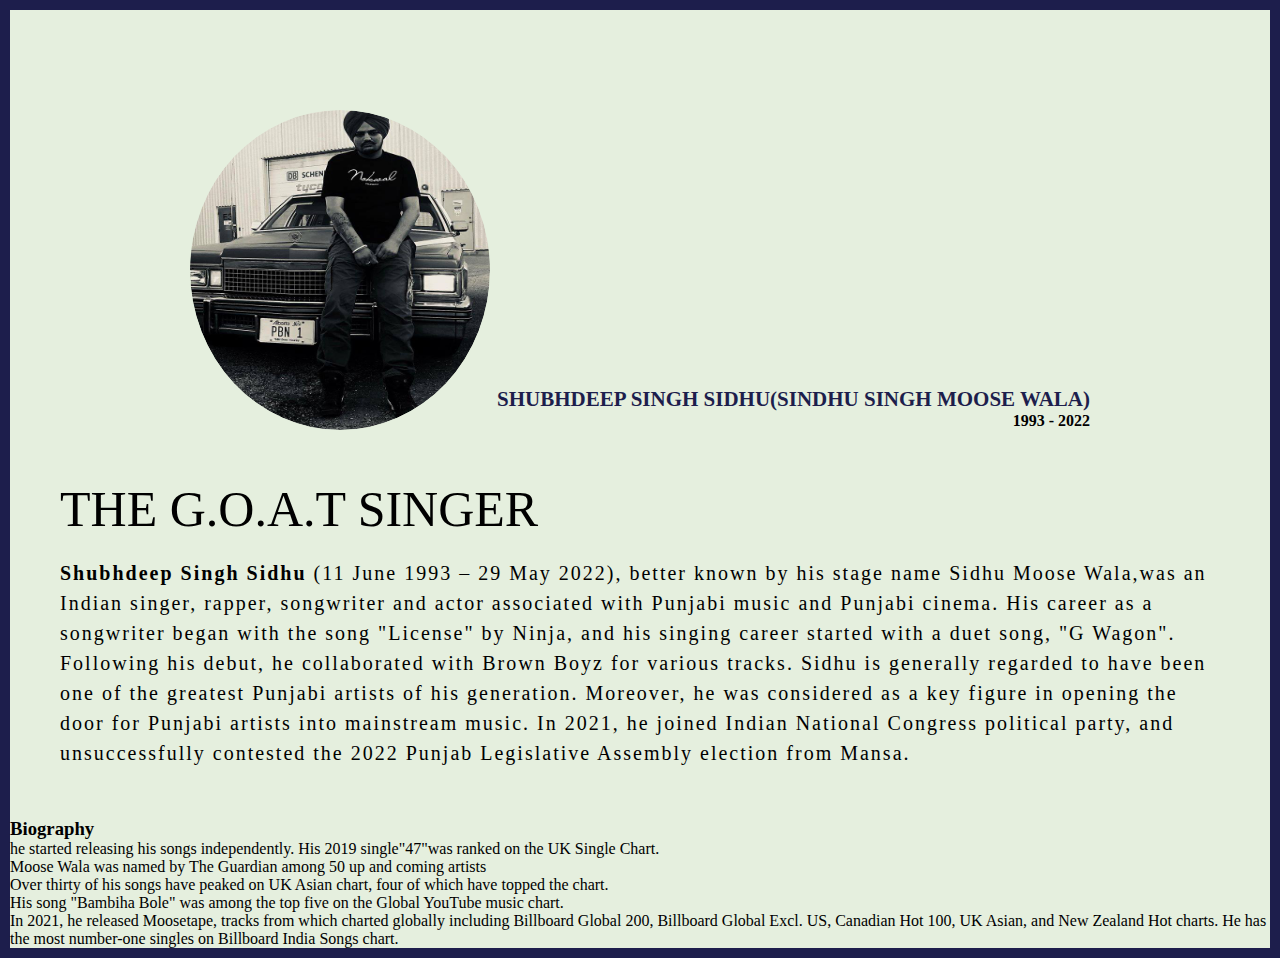
==== project-1/index.html @ d66dd2a0 "project-1" ====
<!DOCTYPE html>
<html lang="en">

<head>

    <title>The Tribute Website | Sidhu Moose Wala </title>
    <link rel="stylesheet" href="style.css">
</head>

<body>
    <div class="container">
        <div class="content">
            <section class="top_section">
                <div class="image_container">
                    <img src="./image/Sidhu-Moose-Wala (6).jpg" alt="sidhu moose wala">
                </div>
                <div>
                    <h1>Shubhdeep Singh Sidhu(Sindhu Singh Moose Wala) </h1>
                    <h4>1993 - 2022</h4>
                </div>
        </div>
        </section>

        <section class="about_section">
            <h2>THE G.O.A.T SINGER</h2>
            <P>
                <strong>Shubhdeep Singh Sidhu</strong> (11 June 1993 – 29 May 2022), better known by his stage name
                Sidhu Moose
                Wala,was an Indian
                singer, rapper, songwriter and actor associated with Punjabi music and Punjabi cinema. His career as a
                songwriter began
                with the song "License" by Ninja, and his singing career started with a duet song, "G Wagon". Following
                his debut, he
                collaborated with Brown Boyz for various tracks. Sidhu is generally regarded to have been one of the
                greatest Punjabi
                artists of his generation. Moreover, he was considered as a key figure in opening the door for
                Punjabi artists
                into mainstream music. In 2021, he joined Indian National Congress political party, and unsuccessfully
                contested the
                2022 Punjab Legislative Assembly election from Mansa.
            </P>
        </section>
        <section class="biography_section">
            <h3>Biography</h3>
            <ul>
                <li>
                    he started releasing his songs independently. His 2019 single"47"was ranked on the UK Single
                    Chart.</li>
                <li>Moose Wala was named by The Guardian among 50 up and coming artists</li>
                <li>Over thirty of his songs have peaked on UK Asian chart, four of which have topped the chart.</li>
                <li>His song "Bambiha Bole" was among the top five on the Global YouTube music chart.</li>
                <li>In 2021, he released Moosetape, tracks from which charted globally including Billboard Global 200,
                    Billboard Global
                    Excl. US, Canadian Hot 100, UK Asian, and New Zealand Hot charts. He has the most number-one singles
                    on Billboard India
                    Songs chart.</li>
            </ul>
        </section>
    </div>
    </div>
</body>

</html>
---- project-1/style.css ----
* {
  margin: 0;
  padding: 0;
  box-sizing: border-box;
}

.container {
  border: 10px solid #1d1e4c;
  background-color: #e5efde;
  min-height: 100vh;
}
.content {
  max-width: 900px;
  margin: 0 auto;
}
.top_section {
  display: flex;
  justify-content: space-between;
  margin-top: 100px;
  align-items: flex-end;
}
.top_section h1 {
  font-size: 21px;
  font-weight: bold;
  color: #1d1e4c;
  text-transform: uppercase;
}
.top_section h4 {
  text-align: end;
  font: 30px;
}
.about_section {
  margin: 50px;
}
.about_section h2 {
  font-size: 50px;
  font-weight: 400;
  margin-bottom: 20px;
}
.about_section p {
  font-size: 20px;
  line-height: 30px;
  letter-spacing: 2px;
}
.image_container,
img {
  width: 300px;
  height: 320px;
  border-radius: 50%;
  overflow: hidden;
}
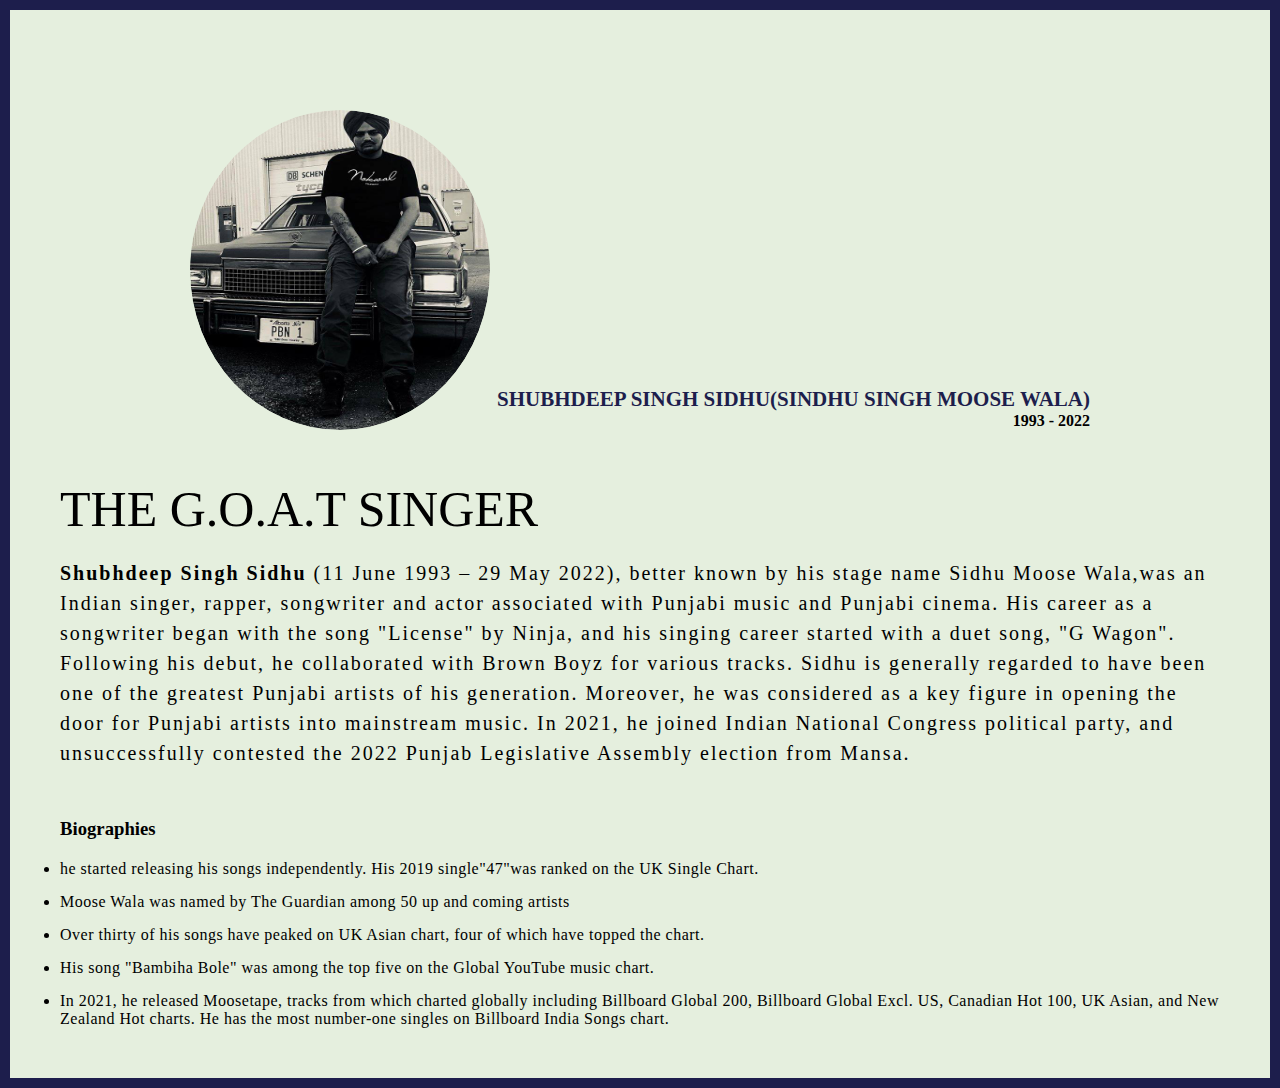
==== commit e9cc9f4b: "biography" ====
--- a/project-1/index.html
+++ b/project-1/index.html
@@ -41,15 +41,18 @@
             </P>
         </section>
         <section class="biography_section">
-            <h3>Biography</h3>
-            <ul>
-                <li>
+            <h3 class="biography_heading">Biographies </h3>
+            <ul class="biography_ underorderlist">
+                <li class="biography_lists">
                     he started releasing his songs independently. His 2019 single"47"was ranked on the UK Single
                     Chart.</li>
-                <li>Moose Wala was named by The Guardian among 50 up and coming artists</li>
-                <li>Over thirty of his songs have peaked on UK Asian chart, four of which have topped the chart.</li>
-                <li>His song "Bambiha Bole" was among the top five on the Global YouTube music chart.</li>
-                <li>In 2021, he released Moosetape, tracks from which charted globally including Billboard Global 200,
+                <li class="biography_lists">Moose Wala was named by The Guardian among 50 up and coming artists</li>
+                <li class="biography_lists">Over thirty of his songs have peaked on UK Asian chart, four of which have
+                    topped the chart.</li>
+                <li class="biography_lists">His song "Bambiha Bole" was among the top five on the Global YouTube music
+                    chart.</li>
+                <li class="biography_lists"> In 2021, he released Moosetape, tracks from which charted globally
+                    including Billboard Global 200,
                     Billboard Global
                     Excl. US, Canadian Hot 100, UK Asian, and New Zealand Hot charts. He has the most number-one singles
                     on Billboard India
--- a/project-1/style.css
+++ b/project-1/style.css
@@ -49,3 +49,16 @@
   border-radius: 50%;
   overflow: hidden;
 }
+.biography_section {
+  margin: 50px 50px;
+}
+.biography_heading {
+  margin-bottom: 20px;
+}
+.biography_underorderlist {
+  margin-left: 50px;
+}
+.biography_lists {
+  margin-bottom: 15px;
+  letter-spacing: 0.5px;
+}
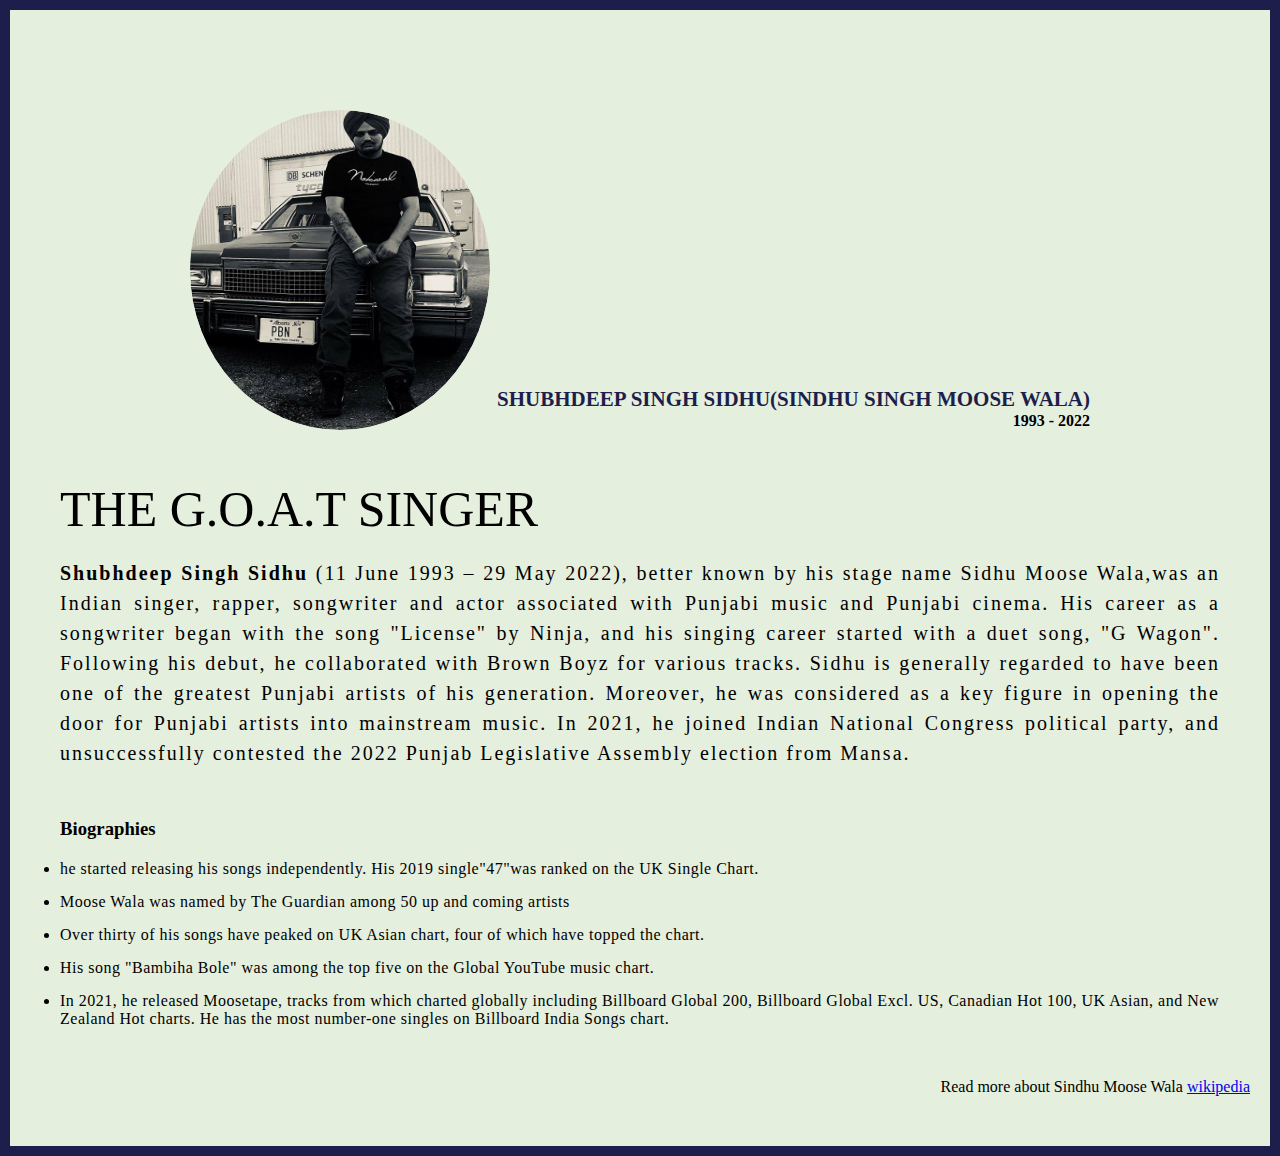
==== commit 4389e403: "tributes" ====
--- a/project-1/index.html
+++ b/project-1/index.html
@@ -59,7 +59,12 @@
                     Songs chart.</li>
             </ul>
         </section>
-    </div>
+
+        <footer>
+            <p>Read more about Sindhu Moose Wala <a href="https://en.wikipedia.org/wiki/Sidhu_Moose_Wala"
+                    target="_blank"> wikipedia</a>
+            </p>
+        </footer>
     </div>
 </body>
 
--- a/project-1/style.css
+++ b/project-1/style.css
@@ -41,6 +41,7 @@
   font-size: 20px;
   line-height: 30px;
   letter-spacing: 2px;
+  text-align: justify;
 }
 .image_container,
 img {
@@ -62,3 +63,10 @@
   margin-bottom: 15px;
   letter-spacing: 0.5px;
 }
+footer {
+  margin: 50px 0;
+}
+footer p {
+  text-align: end;
+  margin-right: 20px;
+}
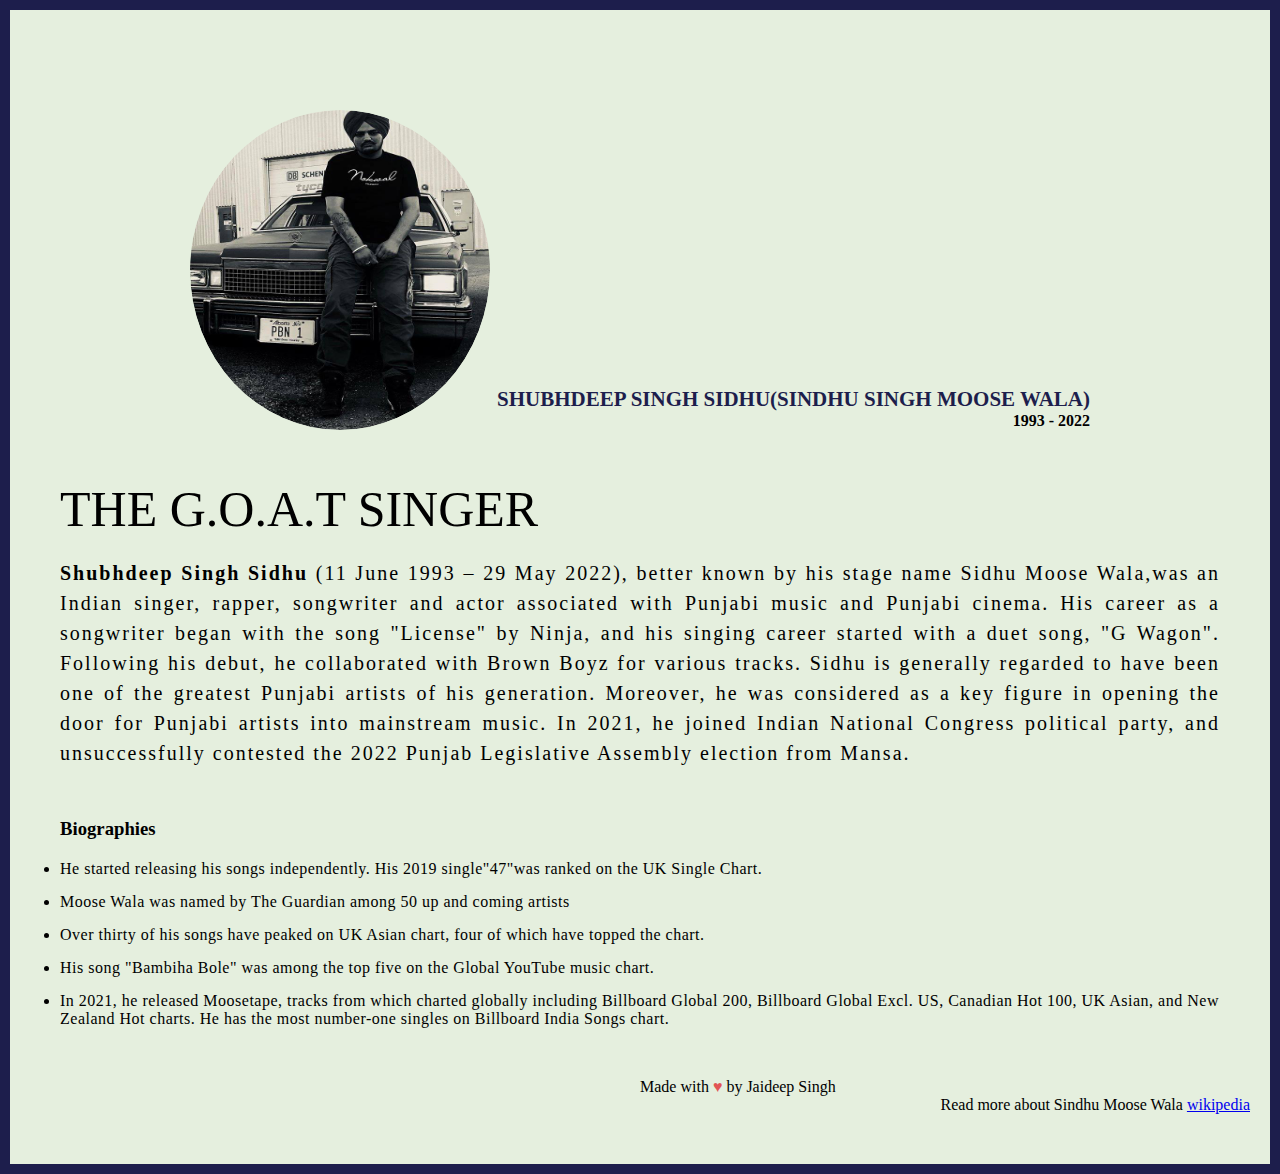
==== commit 019a62ec: "final-changes" ====
--- a/project-1/index.html
+++ b/project-1/index.html
@@ -23,7 +23,7 @@
 
         <section class="about_section">
             <h2>THE G.O.A.T SINGER</h2>
-            <P>
+            <p>
                 <strong>Shubhdeep Singh Sidhu</strong> (11 June 1993 – 29 May 2022), better known by his stage name
                 Sidhu Moose
                 Wala,was an Indian
@@ -38,13 +38,13 @@
                 into mainstream music. In 2021, he joined Indian National Congress political party, and unsuccessfully
                 contested the
                 2022 Punjab Legislative Assembly election from Mansa.
-            </P>
+            </p>
         </section>
         <section class="biography_section">
             <h3 class="biography_heading">Biographies </h3>
             <ul class="biography_ underorderlist">
                 <li class="biography_lists">
-                    he started releasing his songs independently. His 2019 single"47"was ranked on the UK Single
+                    He started releasing his songs independently. His 2019 single"47"was ranked on the UK Single
                     Chart.</li>
                 <li class="biography_lists">Moose Wala was named by The Guardian among 50 up and coming artists</li>
                 <li class="biography_lists">Over thirty of his songs have peaked on UK Asian chart, four of which have
@@ -61,6 +61,9 @@
         </section>
 
         <footer>
+            <div>
+                Made with <span style="color: #e25555;">&#9829;</span> by Jaideep Singh
+            </div>
             <p>Read more about Sindhu Moose Wala <a href="https://en.wikipedia.org/wiki/Sidhu_Moose_Wala"
                     target="_blank"> wikipedia</a>
             </p>
--- a/project-1/style.css
+++ b/project-1/style.css
@@ -70,3 +70,6 @@
   text-align: end;
   margin-right: 20px;
 }
+footer div {
+  margin-left: 50%;
+}
